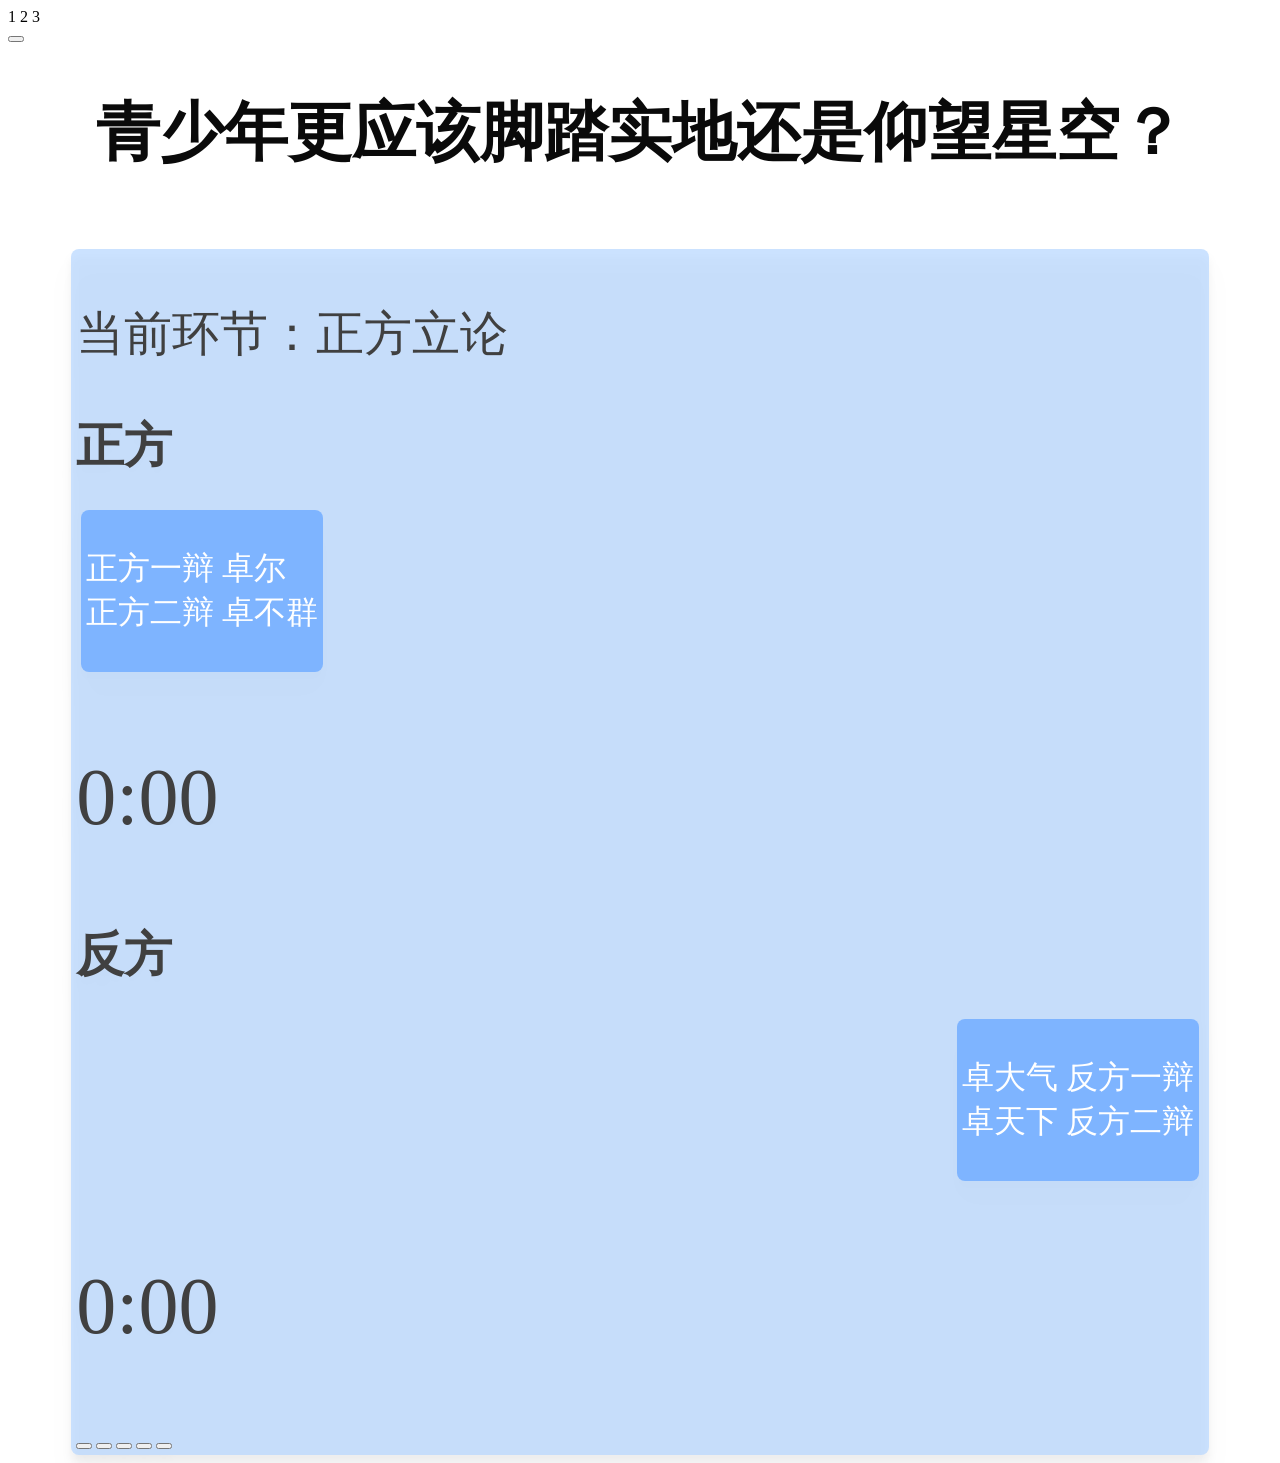
==== index.html @ 2a7ca3d4 "1" ====
<!DOCTYPE html>

<head>
    <meta charset="UTF-8">
    <link rel="stylesheet" type="text/css" href="Semantic-UI/semantic.min.css">
    <link rel="stylesheet" type="text/css" href="./static/index.css">
    <link rel="icon" href="./favicon.ico">
    <script src="https://code.jquery.com/jquery-3.1.1.min.js"
        integrity="sha256-hVVnYaiADRTO2PzUGmuLJr8BLUSjGIZsDYGmIJLv2b8=" crossorigin="anonymous"></script>
    <script src="Semantic-UI/semantic.min.js"></script>
    <script src="./static/index.js"></script>
    <title>辩论计时器</title>
</head>

<body onload="initialize()">
    <div class="pushable">
        <div class="ui sidebar inverted vertical menu">
            <a class="item" onclick="$('.ui.sidebar').sidebar('toggle');">
                1
            </a>
            <a class="item" onclick="initialize()">
                2
            </a>
            <a class="item" >
                3
            </a>
        </div>
        <div class="pusher" id="body">
            <button class="ui icon button" onclick="$('.ui.sidebar').sidebar('toggle');" style="position: fixed;">
                <i class="bars icon"></i>
            </button>
            <header>
                <h1 id="mainHeader">青少年更应该脚踏实地还是仰望星空</h1>
            </header>
            <div id="main">
                <div class="ui equal width stackable internally celled grid">
                    <div style="margin: auto;">
                        <p id="stage">当前环节：</p>
                    </div>
                    <div class="center aligned row">
                        <div class="column">
                            <div class="centralContent">
                                <h1>正方</h1>
                            </div>
                            <div class="content">
                                <div class="nameList" style="text-align: left;">
                                    <p id="nameListp">正方一辩 <br>正方二辩 </p>
                                </div>
                            </div>
                            <div class="centralContent">
                                <div class="timer">
                                    <p id="clockp">0:00</p>
                                </div>
                            </div>
                        </div>
                        <div class="column">
                            <div class="centralContent">
                                <h1>反方</h1>
                            </div>
                            <div class="content" style="margin-left: auto;">
                                <div class="nameList" style="text-align: right;">
                                    <p id="nameListn">反方一辩 <br>反方二辩 </p>
                                </div>
                            </div>
                            <div class="centralContent">
                                <div class="timer">
                                    <p id="clockn">0:00</p>
                                </div>
                            </div>
                        </div>
                    </div>
                    <div class="controlPanel" style="margin: auto;">
                        <button class="ui primary icon button" id="start" onclick="start()"><i class="play icon"></i></button>
                        <button class="ui icon button" id="pause" onclick="pause()"><i class="pause icon"></i></button>
                        <button class="ui icon button" id="" onclick="skipStage()"><i class="forward icon"></i></button>
                        <button class="ui icon button" id="" onclick="initialize()"><i class="undo icon"></i></button>
                        <button class="ui icon button" id="settings"><i class="cog icon"></i></button>
                    </div>
                </div>
            </div>
        </div>
    </div>
</body>
---- static/index.css ----
@font-face {
    font-family: MiSans;
    src: url(MiSans-Bold.ttf);
}

#body {
    background-image: url(https://api.lo-li.icu/Bing/);
    background-attachment: fixed;
    background-size: cover;
    inset: 0;
    z-index: -1;
    object-fit: cover;
    margin: 0;
}

header{
    display: flex; 
    align-items: center; 
    justify-content: center; 
    margin-top: 10px;
    padding-left: 10px;
    padding-right: 10px;
}

#mainHeader {
    display: block;
    padding: 10px;
    margin-left: 10px;
    margin-right: 10px;
    width: 100%;
    top: 0;
    color: #0a0a0a;
    align-items: center;
    max-width: fit-content;
    text-align: center;
    font-size: 4em;
    border-radius: 8px;
    border-width: 4px;
}

#main {
    margin: auto;
    margin-top: 20px;
    max-width: 90%;
    min-width: 350px;
    padding: 5px;
    background-color: rgba(182, 214, 255, 0.7);
    color: #404040;
    font-family: MiSans;
    border-radius: 8px;
    border-width: 4px;
    filter: drop-shadow(0 20px 13px rgb(0 0 0 / 0.03)) drop-shadow(0 8px 5px rgb(0 0 0 / 0.08));
}

h1{
    font-size: 3em;
    font-family: MiSans;
}

.content{
    background-color: rgb(126, 180, 255);
    max-width: fit-content;
    border-radius: 8px;
    border-width: 4px;
    color: white;
    padding: 5px;
    display: block;
    margin: 5px;
}
.centralContent{
    margin: 0,auto;
} 

.nameList{
    font-size: 2em;
}

.timer{
    font-size: 5em;
}

#stage{
    font-size: 3em;
}

.i{
    margin: auto;
}

* {
    box-sizing: border-box;
    scrollbar-width: none;
    font-family: MiSans;
}
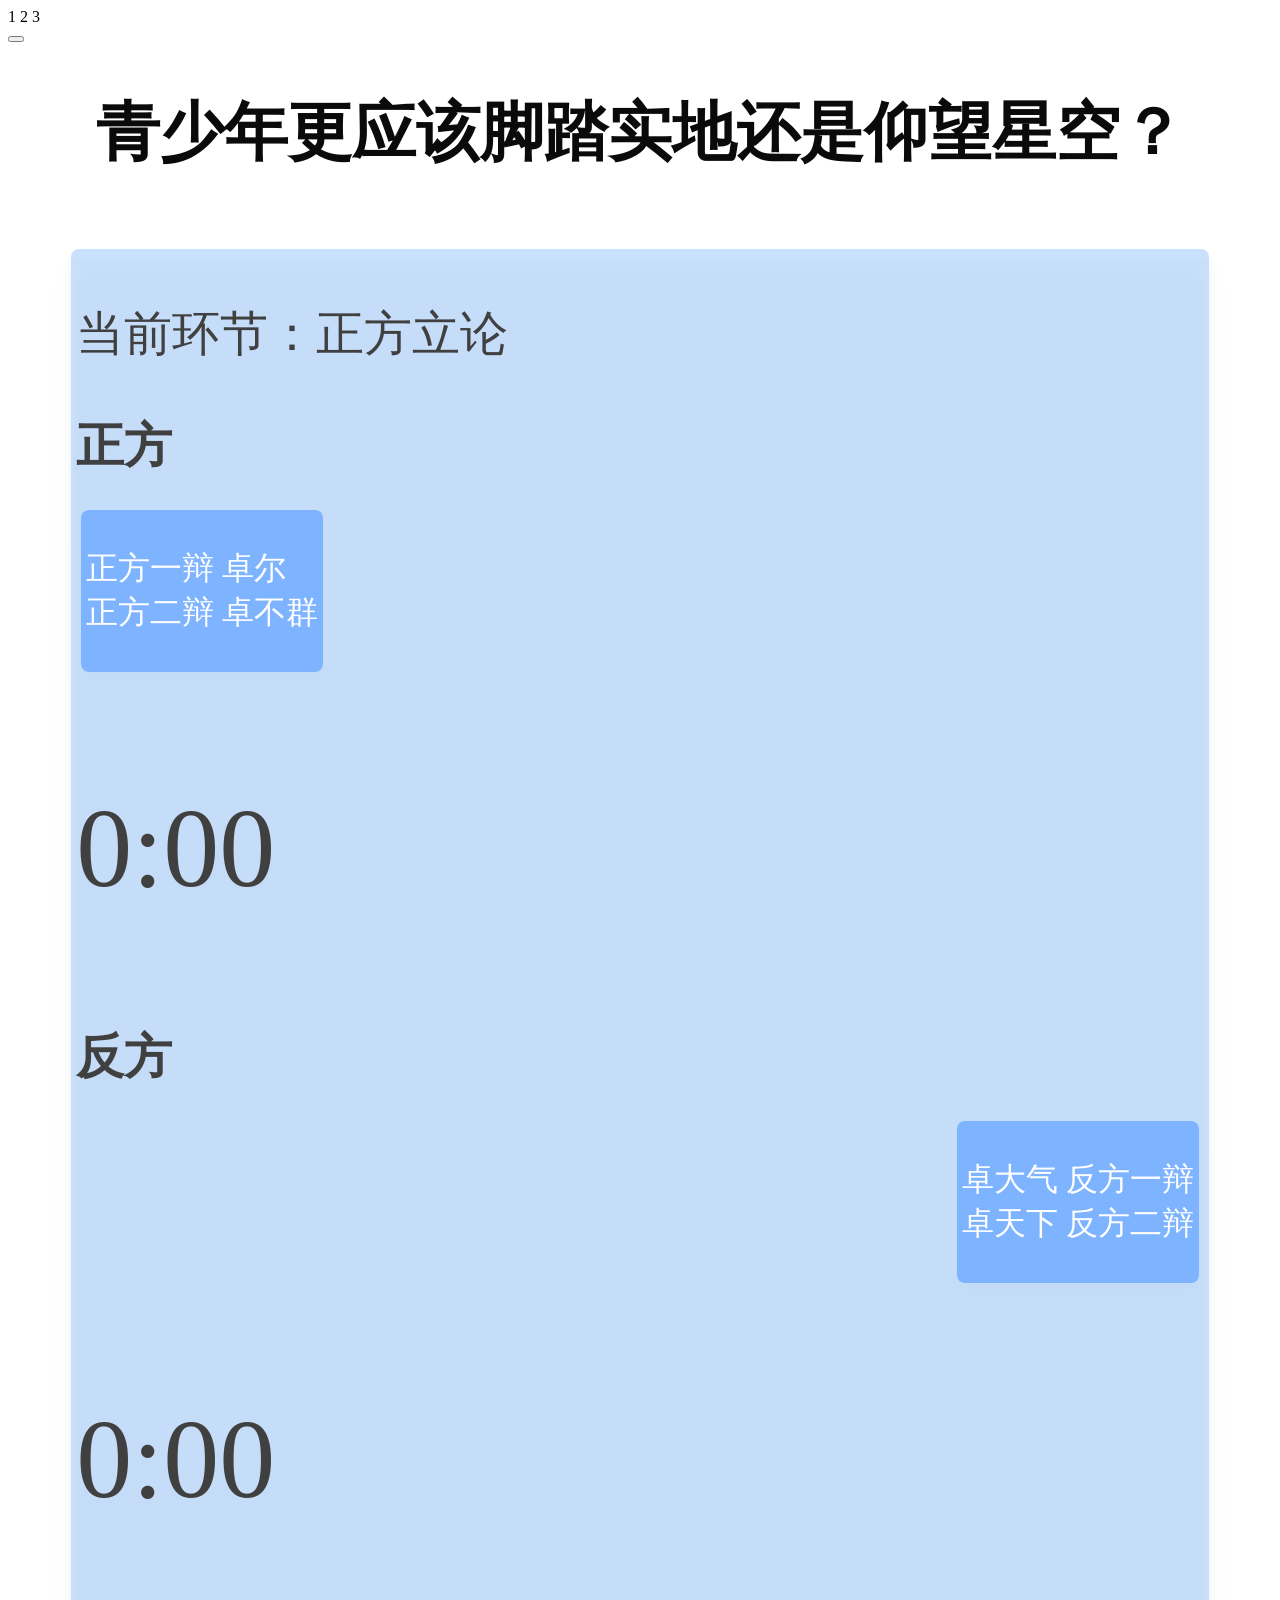
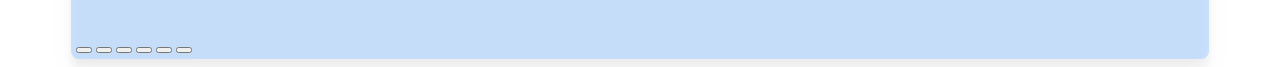
==== commit a4437ebb: "计时功能OK" ====
--- a/index.html
+++ b/index.html
@@ -12,7 +12,7 @@
     <title>辩论计时器</title>
 </head>
 
-<body onload="initialize()">
+<body>
     <div class="pushable">
         <div class="ui sidebar inverted vertical menu">
             <a class="item" onclick="$('.ui.sidebar').sidebar('toggle');">
@@ -21,7 +21,7 @@
             <a class="item" onclick="initialize()">
                 2
             </a>
-            <a class="item" >
+            <a class="item">
                 3
             </a>
         </div>
@@ -70,9 +70,10 @@
                         </div>
                     </div>
                     <div class="controlPanel" style="margin: auto;">
-                        <button class="ui primary icon button" id="start" onclick="start()"><i class="play icon"></i></button>
-                        <button class="ui icon button" id="pause" onclick="pause()"><i class="pause icon"></i></button>
-                        <button class="ui icon button" id="" onclick="skipStage()"><i class="forward icon"></i></button>
+                        <button class="ui primary icon button" id="start"><i class="play icon"></i></button>
+                        <button class="ui icon button" id="pause"><i class="pause icon"></i></button>
+                        <button class="ui icon button" id="exchange" onclick=""><i class="exchange icon"></i></button>
+                        <button class="ui icon button" id="" onclick=""><i class="forward icon"></i></button>
                         <button class="ui icon button" id="" onclick="initialize()"><i class="undo icon"></i></button>
                         <button class="ui icon button" id="settings"><i class="cog icon"></i></button>
                     </div>
@@ -80,4 +81,8 @@
             </div>
         </div>
     </div>
+    <script>
+        initialize();
+        document.getElementById("start").addEventListener('click',start())
+    </script>
 </body>
--- a/static/index.css
+++ b/static/index.css
@@ -76,7 +76,7 @@
 }
 
 .timer{
-    font-size: 5em;
+    font-size: 7em;
 }
 
 #stage{
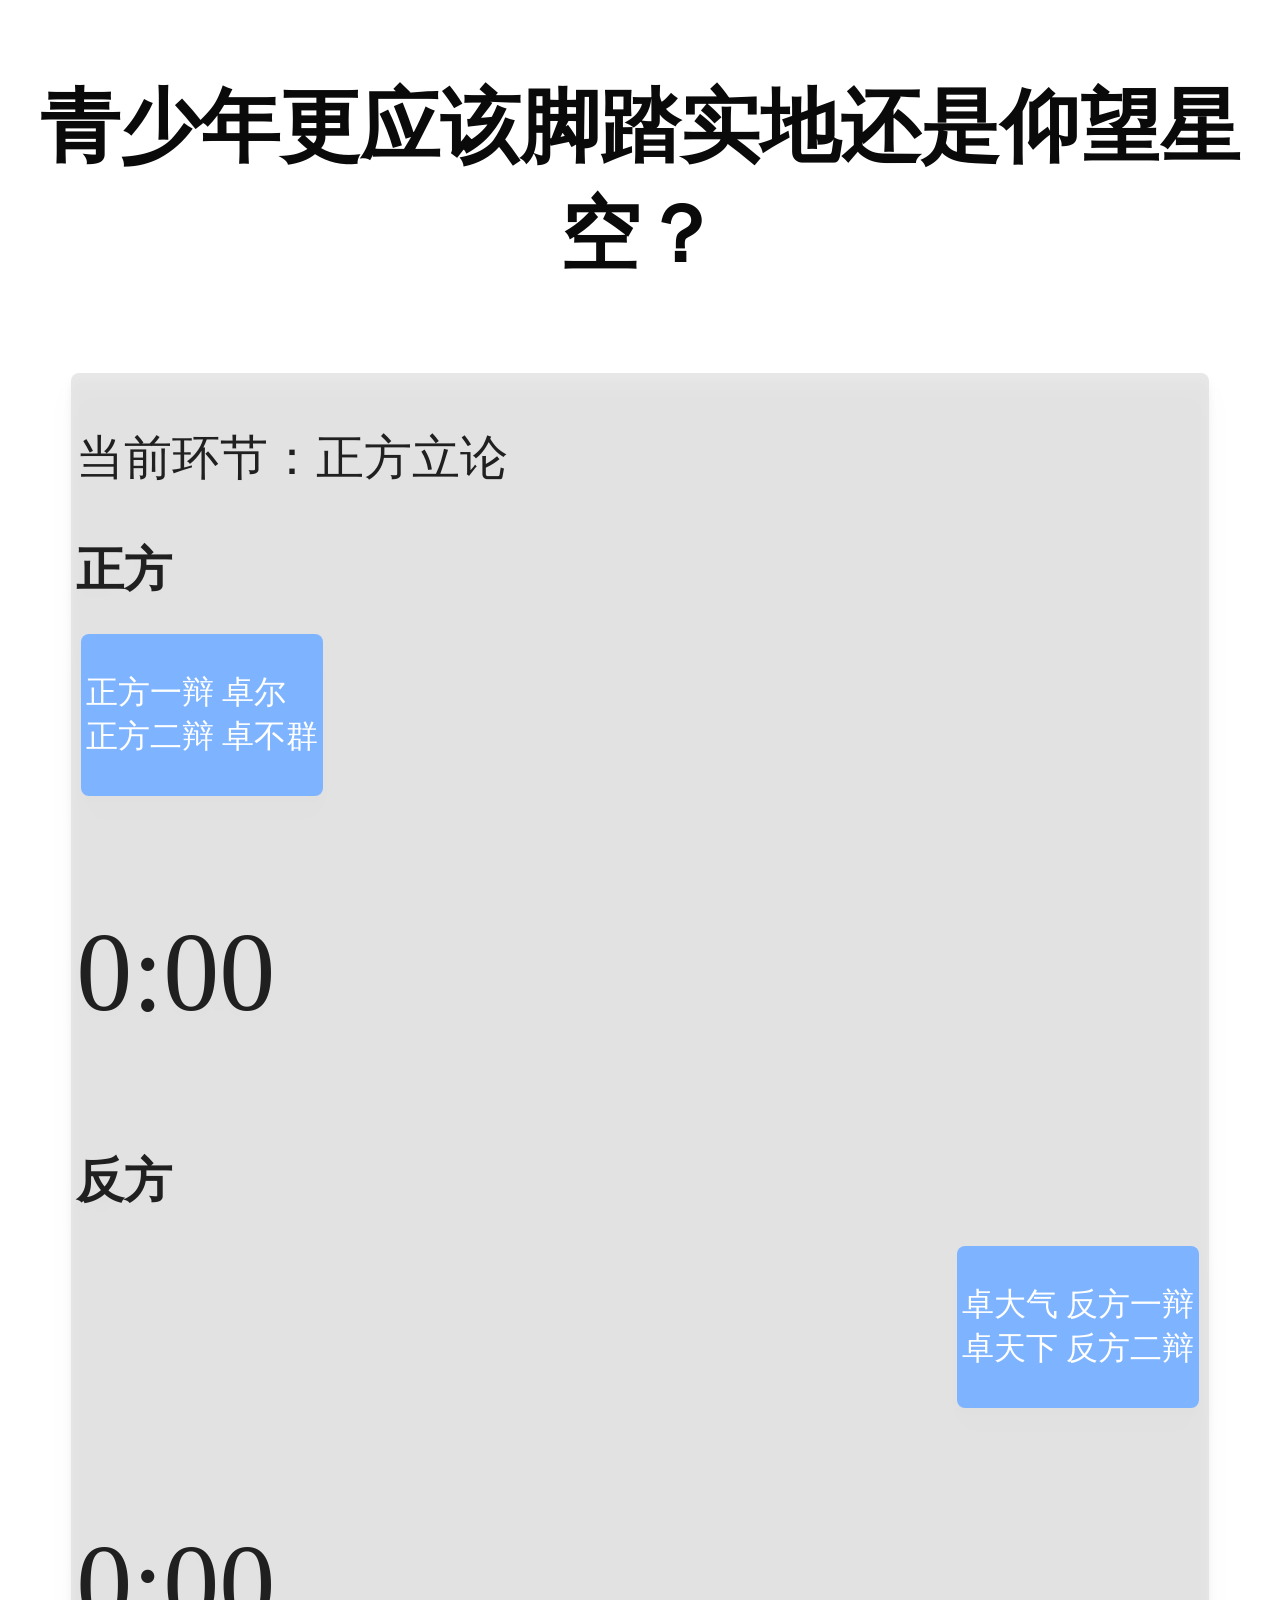
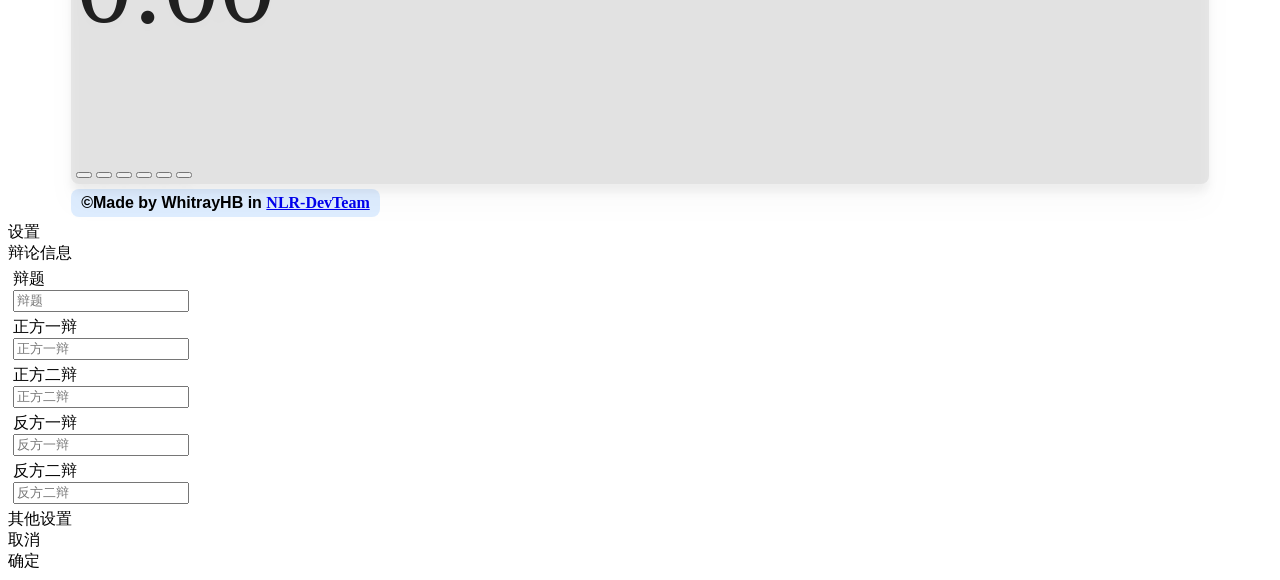
==== commit 4022c2a2: "v0.1!" ====
--- a/index.html
+++ b/index.html
@@ -14,21 +14,21 @@
 
 <body>
     <div class="pushable">
-        <div class="ui sidebar inverted vertical menu">
-            <a class="item" onclick="$('.ui.sidebar').sidebar('toggle');">
-                1
-            </a>
-            <a class="item" onclick="initialize()">
-                2
-            </a>
-            <a class="item">
-                3
-            </a>
-        </div>
         <div class="pusher" id="body">
+            <!--<div class="ui sidebar inverted vertical menu">
+                <a class="item" onclick="$('.ui.sidebar').sidebar('toggle');">
+                    1
+                </a>
+                <a class="item" onclick="initialize()">
+                    2
+                </a>
+                <a class="item">
+                    3
+                </a>
+            </div>
             <button class="ui icon button" onclick="$('.ui.sidebar').sidebar('toggle');" style="position: fixed;">
                 <i class="bars icon"></i>
-            </button>
+            </button>-->
             <header>
                 <h1 id="mainHeader">青少年更应该脚踏实地还是仰望星空</h1>
             </header>
@@ -70,19 +70,92 @@
                         </div>
                     </div>
                     <div class="controlPanel" style="margin: auto;">
-                        <button class="ui primary icon button" id="start"><i class="play icon"></i></button>
-                        <button class="ui icon button" id="pause"><i class="pause icon"></i></button>
-                        <button class="ui icon button" id="exchange" onclick=""><i class="exchange icon"></i></button>
+                        <button class="ui green icon button" id="start"><i class="play icon"></i></button>
+                        <button class="ui secondary icon button" id="pause"><i class="pause icon"></i></button>
+                        <button class="ui primary icon button" id="exchange" onclick=""><i
+                                class="exchange icon"></i></button>
                         <button class="ui icon button" id="" onclick=""><i class="forward icon"></i></button>
                         <button class="ui icon button" id="" onclick="initialize()"><i class="undo icon"></i></button>
-                        <button class="ui icon button" id="settings"><i class="cog icon"></i></button>
+                        <button class="ui icon button" id="settings" onclick="$('.ui.modal').modal('show');"><i
+                                class="cog icon"></i></button>
                     </div>
                 </div>
+            </div>
+            <footer>©Made by WhitrayHB in <a href="https://nlrdev.top">NLR-DevTeam</a></footer>
+        </div>
+    </div>
+    <div class="ui modal" id="settings">
+        <i class="close icon"></i>
+        <div class="header">
+            设置
+        </div>
+        <div class="ui equal width stackable internally celled grid">
+            <div class="center aligned row">
+                <div class="column">
+                    <div class="header">
+                        辩论信息
+                    </div>
+                    <div class="ui labeled input">
+                        <div class="ui label">
+                            辩题
+                        </div>
+                        <input type="text" placeholder="辩题" id="title">
+                    </div>
+                    <div class="ui labeled input">
+                        <div class="ui label">
+                            正方一辩
+                        </div>
+                        <input type="text" placeholder="正方一辩" id="pos1">
+                    </div>
+                    <div class="ui labeled input">
+                        <div class="ui label">
+                            正方二辩
+                        </div>
+                        <input type="text" placeholder="正方二辩" id="pos2">
+                    </div>
+                    <div class="ui labeled input">
+                        <div class="ui label">
+                            反方一辩
+                        </div>
+                        <input type="text" placeholder="反方一辩" id="neg1">
+                    </div>
+                    <div class="ui labeled input">
+                        <div class="ui label">
+                            反方二辩
+                        </div>
+                        <input type="text" placeholder="反方二辩" id="neg2">
+                    </div>
+                </div>
+                <div class="column">
+                    <div class="header">
+                        其他设置
+                    </div>
+                </div>
+            </div>
+        </div>
+        <div class="actions">
+            <div class="ui black deny button">
+                取消
+                <i class="close icon"></i>
+            </div>
+            <div class="ui positive right labeled icon button" onclick="readInformation()">
+                确定
+                <i class="checkmark icon"></i>
             </div>
         </div>
     </div>
     <script>
         initialize();
-        document.getElementById("start").addEventListener('click',start())
+        document.getElementById("start").addEventListener('click', start);
+        $(document).keydown(function (event) {
+            if (event.keyCode == 32) {
+                document.getElementById("exchange").click();
+            }
+        });
+        $(document).keydown(function (event) {
+            if (event.keyCode == 13) {
+                document.getElementById("start").click();
+            }
+        });
     </script>
 </body>
--- a/static/index.css
+++ b/static/index.css
@@ -1,6 +1,10 @@
 @font-face {
     font-family: MiSans;
     src: url(MiSans-Bold.ttf);
+}
+@font-face {
+    font-family: Title;
+    src: url(title.ttf);
 }
 
 #body {
@@ -33,9 +37,10 @@
     align-items: center;
     max-width: fit-content;
     text-align: center;
-    font-size: 4em;
+    font-size: 5em;
     border-radius: 8px;
     border-width: 4px;
+    font-family: Title;
 }
 
 #main {
@@ -44,8 +49,8 @@
     max-width: 90%;
     min-width: 350px;
     padding: 5px;
-    background-color: rgba(182, 214, 255, 0.7);
-    color: #404040;
+    background-color: rgba(221, 221, 221, 0.7);
+    color: #202020;
     font-family: MiSans;
     border-radius: 8px;
     border-width: 4px;
@@ -92,3 +97,23 @@
     scrollbar-width: none;
     font-family: MiSans;
 }
+
+footer {
+    text-align: center;
+    font-family: sans-serif;
+    margin-top: 5px;
+    margin-bottom: 5px;
+    margin-left: 5%;
+    padding: 5px;
+    padding-left: 10px;
+    padding-right: 10px;
+    font-weight: bold;
+    background-color: rgb(209, 229, 255, 0.7);
+    border-radius: 8px;
+    border-width: 4px;
+    width: fit-content;
+}
+
+.ui.input{
+    margin: 5px;
+}
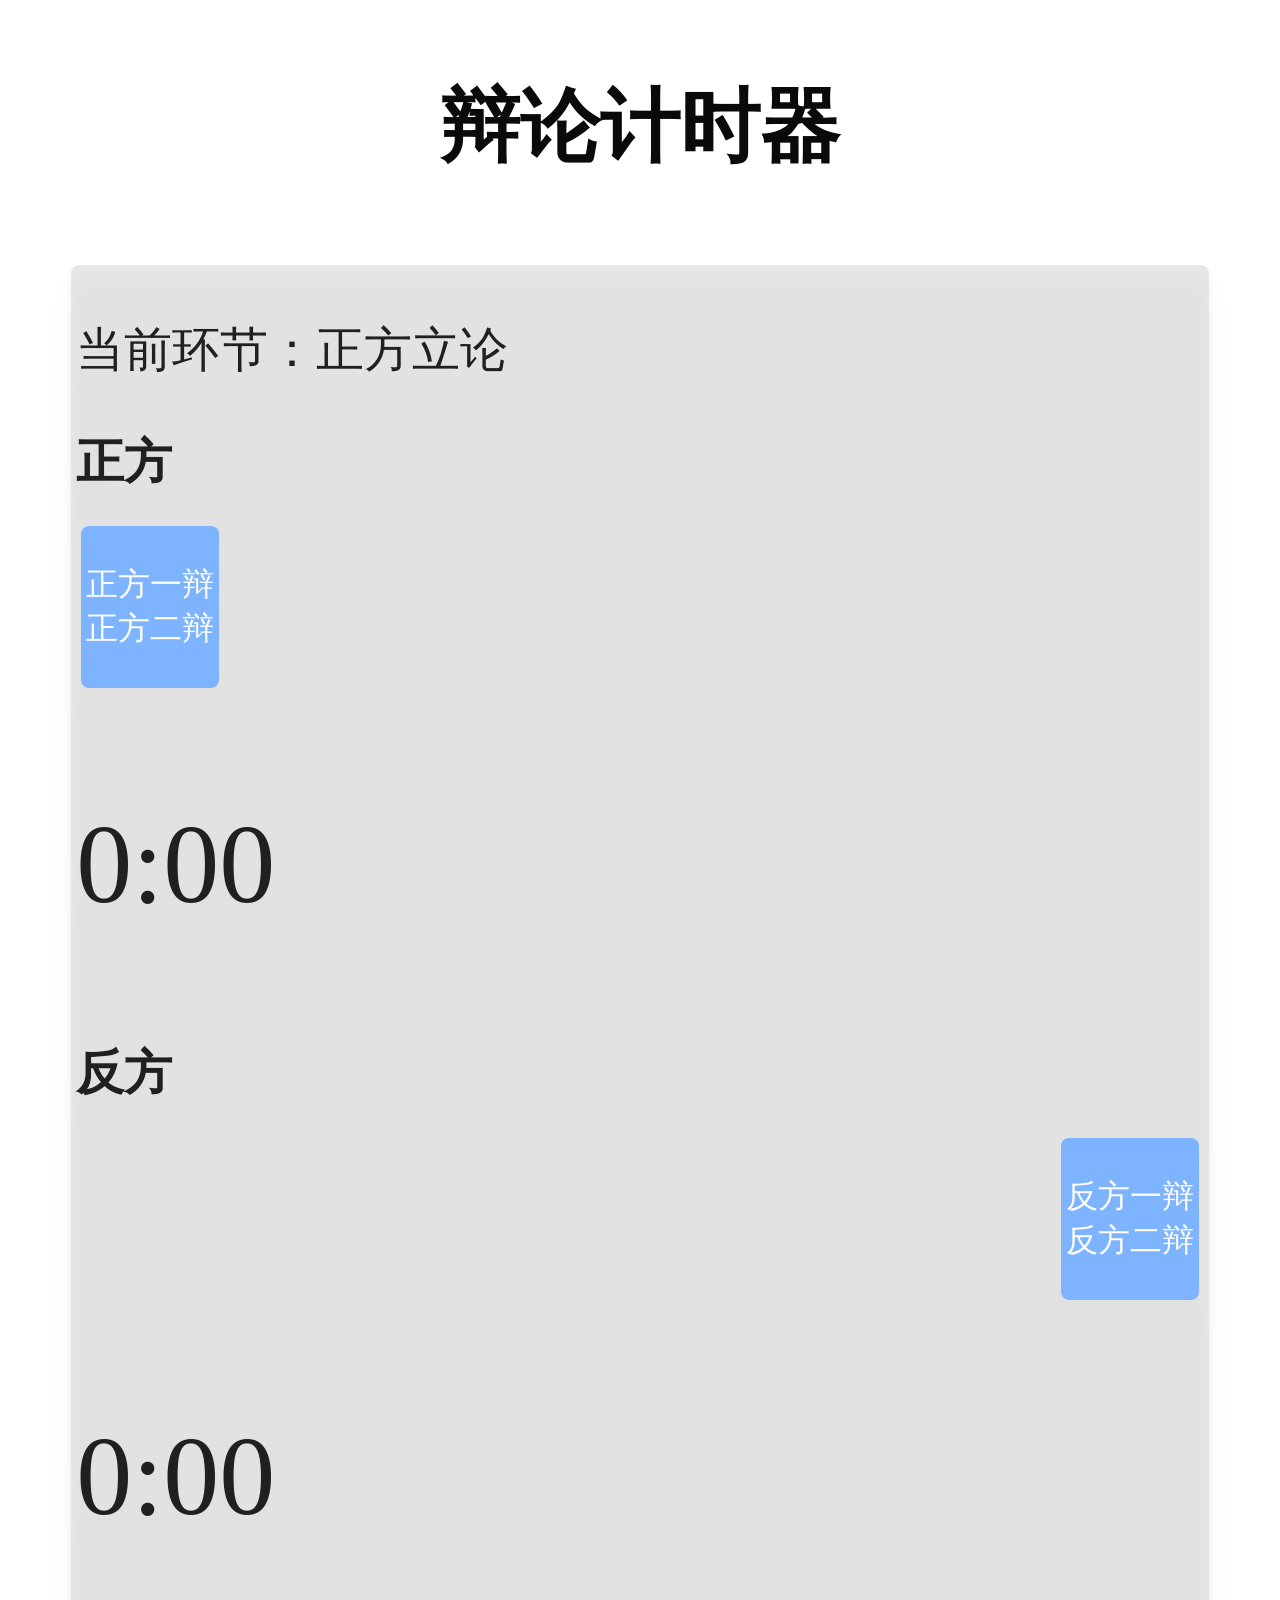
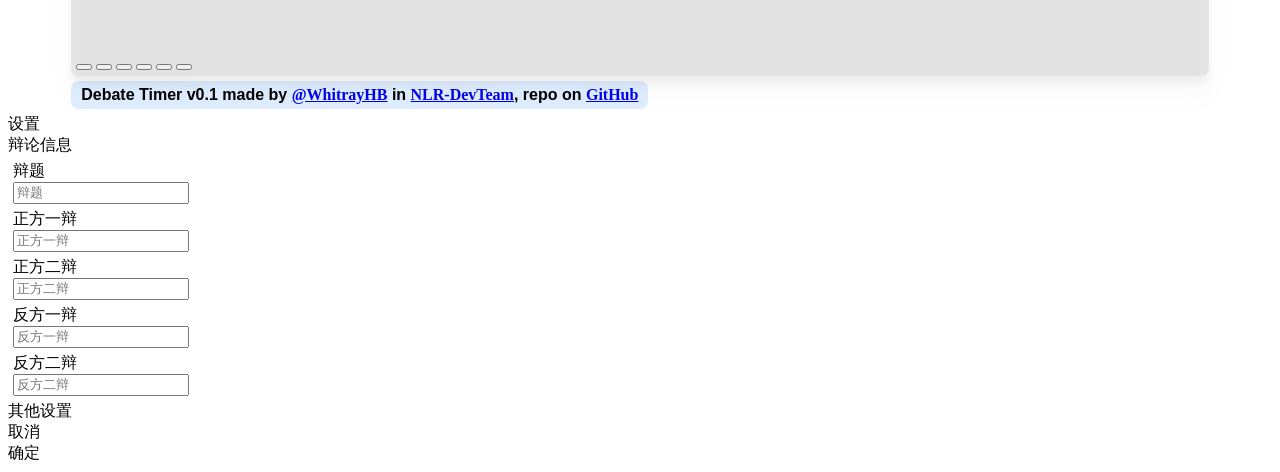
==== commit 97b10358: "小调整" ====
--- a/index.html
+++ b/index.html
@@ -30,7 +30,7 @@
                 <i class="bars icon"></i>
             </button>-->
             <header>
-                <h1 id="mainHeader">青少年更应该脚踏实地还是仰望星空</h1>
+                <h1 id="mainHeader">辩论计时器</h1>
             </header>
             <div id="main">
                 <div class="ui equal width stackable internally celled grid">
@@ -81,7 +81,7 @@
                     </div>
                 </div>
             </div>
-            <footer>©Made by WhitrayHB in <a href="https://nlrdev.top">NLR-DevTeam</a></footer>
+            <footer>Debate Timer v0.1 made by <a href = "https://whitrayhb.top">@WhitrayHB</a> in <a href="https://nlrdev.top">NLR-DevTeam</a>, repo on <a href="https://github.com/NLR-DevTeam/DebateTimer">GitHub</a></footer>
         </div>
     </div>
     <div class="ui modal" id="settings">
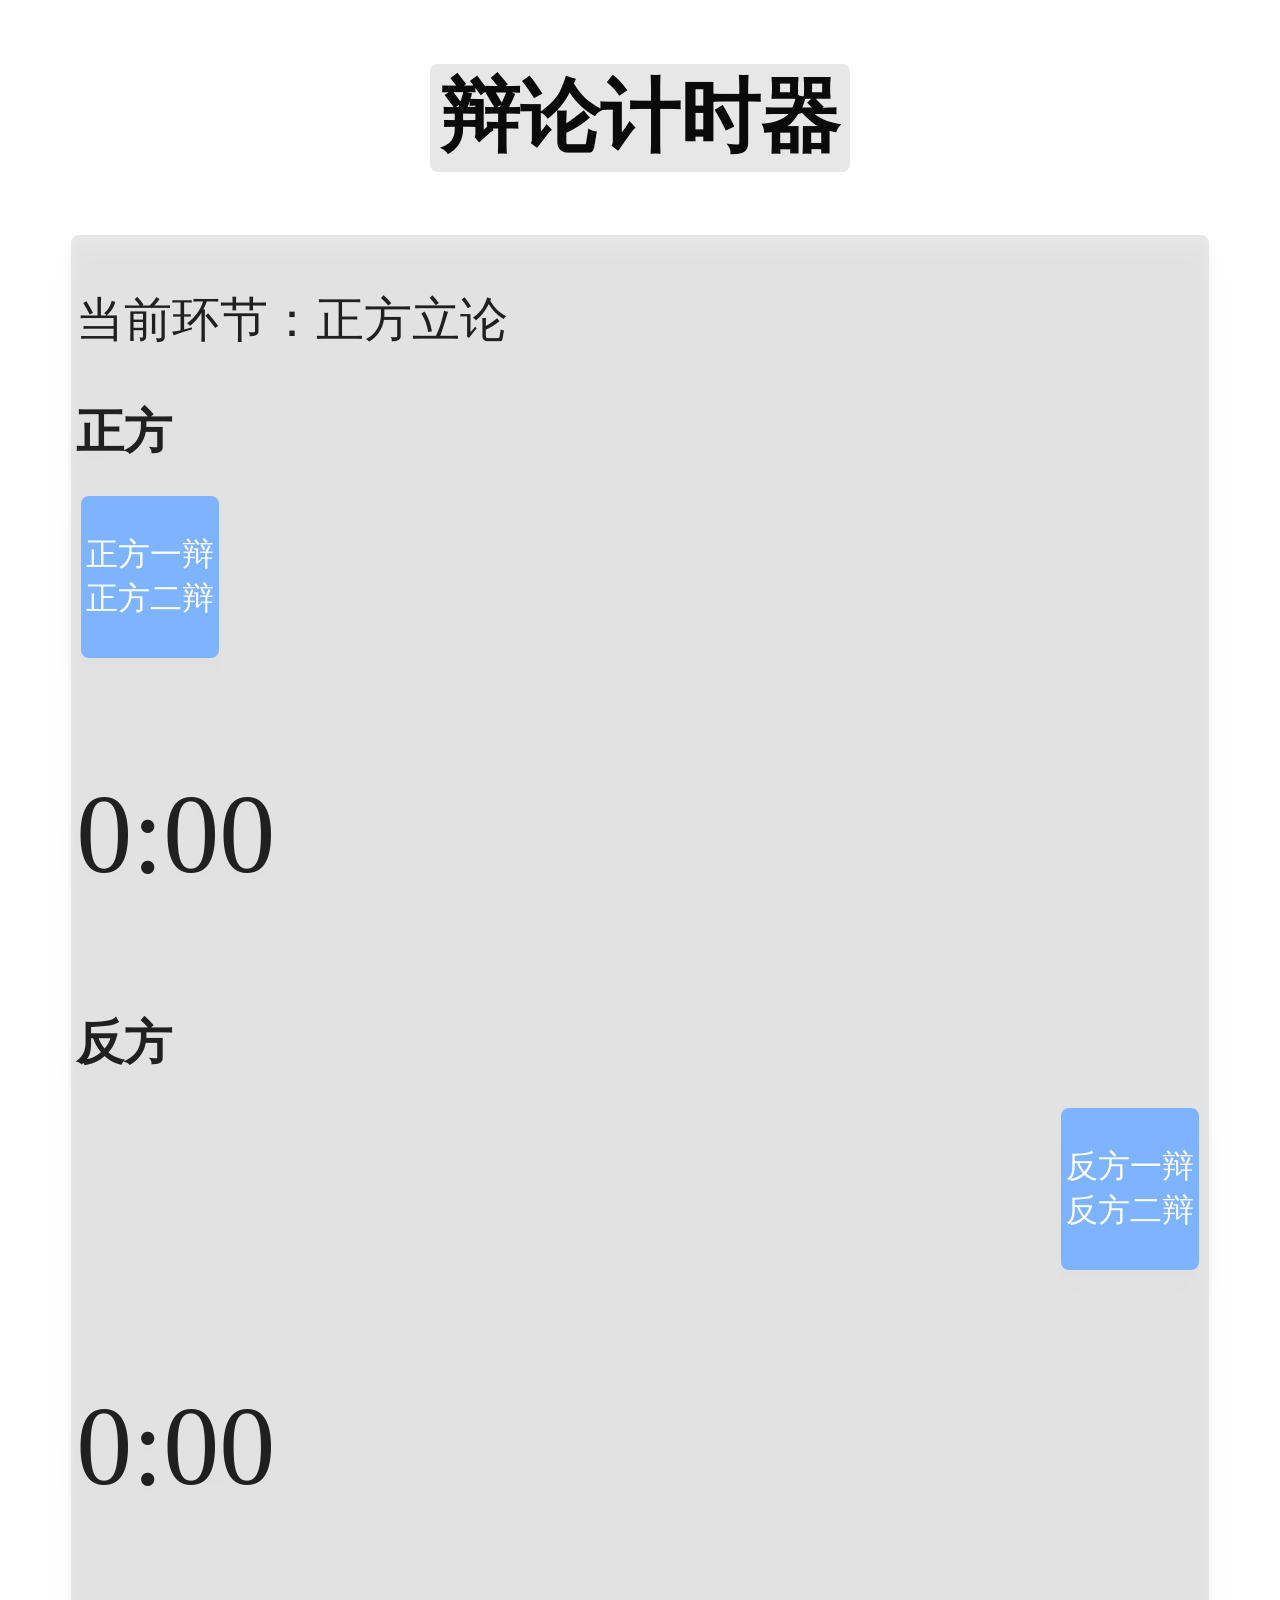
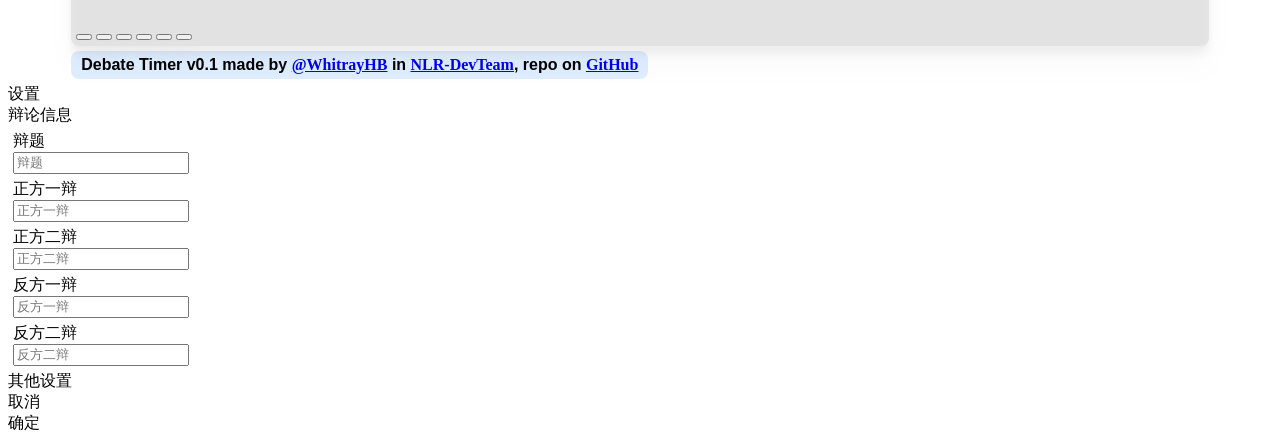
==== commit e6c4d8c6: "修bug" ====
--- a/index.html
+++ b/index.html
@@ -5,8 +5,7 @@
     <link rel="stylesheet" type="text/css" href="Semantic-UI/semantic.min.css">
     <link rel="stylesheet" type="text/css" href="./static/index.css">
     <link rel="icon" href="./favicon.ico">
-    <script src="https://code.jquery.com/jquery-3.1.1.min.js"
-        integrity="sha256-hVVnYaiADRTO2PzUGmuLJr8BLUSjGIZsDYGmIJLv2b8=" crossorigin="anonymous"></script>
+    <script src="./static/jquery-3.1.1.min.js"></script>
     <script src="Semantic-UI/semantic.min.js"></script>
     <script src="./static/index.js"></script>
     <title>辩论计时器</title>
@@ -74,8 +73,8 @@
                         <button class="ui secondary icon button" id="pause"><i class="pause icon"></i></button>
                         <button class="ui primary icon button" id="exchange" onclick=""><i
                                 class="exchange icon"></i></button>
-                        <button class="ui icon button" id="" onclick=""><i class="forward icon"></i></button>
-                        <button class="ui icon button" id="" onclick="initialize()"><i class="undo icon"></i></button>
+                        <button class="ui icon button" id="skip" onclick="skipStage()"><i class="forward icon"></i></button>
+                        <button class="ui icon button" id="reset" onclick="initialize()"><i class="undo icon"></i></button>
                         <button class="ui icon button" id="settings" onclick="$('.ui.modal').modal('show');"><i
                                 class="cog icon"></i></button>
                     </div>
@@ -134,7 +133,7 @@
             </div>
         </div>
         <div class="actions">
-            <div class="ui black deny button">
+            <div class="ui secondary right labeled icon button">
                 取消
                 <i class="close icon"></i>
             </div>
@@ -146,16 +145,5 @@
     </div>
     <script>
         initialize();
-        document.getElementById("start").addEventListener('click', start);
-        $(document).keydown(function (event) {
-            if (event.keyCode == 32) {
-                document.getElementById("exchange").click();
-            }
-        });
-        $(document).keydown(function (event) {
-            if (event.keyCode == 13) {
-                document.getElementById("start").click();
-            }
-        });
     </script>
 </body>
--- a/static/index.css
+++ b/static/index.css
@@ -8,7 +8,7 @@
 }
 
 #body {
-    background-image: url(https://api.lo-li.icu/Bing/);
+    background-image: url(https://api.cyrilstudio.top/bing/image.php);
     background-attachment: fixed;
     background-size: cover;
     inset: 0;
@@ -28,7 +28,8 @@
 
 #mainHeader {
     display: block;
-    padding: 10px;
+    padding-left: 10px;
+    padding-right: 10px;
     margin-left: 10px;
     margin-right: 10px;
     width: 100%;
@@ -41,11 +42,12 @@
     border-radius: 8px;
     border-width: 4px;
     font-family: Title;
+    background-color: rgba(221, 221, 221, 0.7);
 }
 
 #main {
     margin: auto;
-    margin-top: 20px;
+    margin-top: 10px;
     max-width: 90%;
     min-width: 350px;
     padding: 5px;
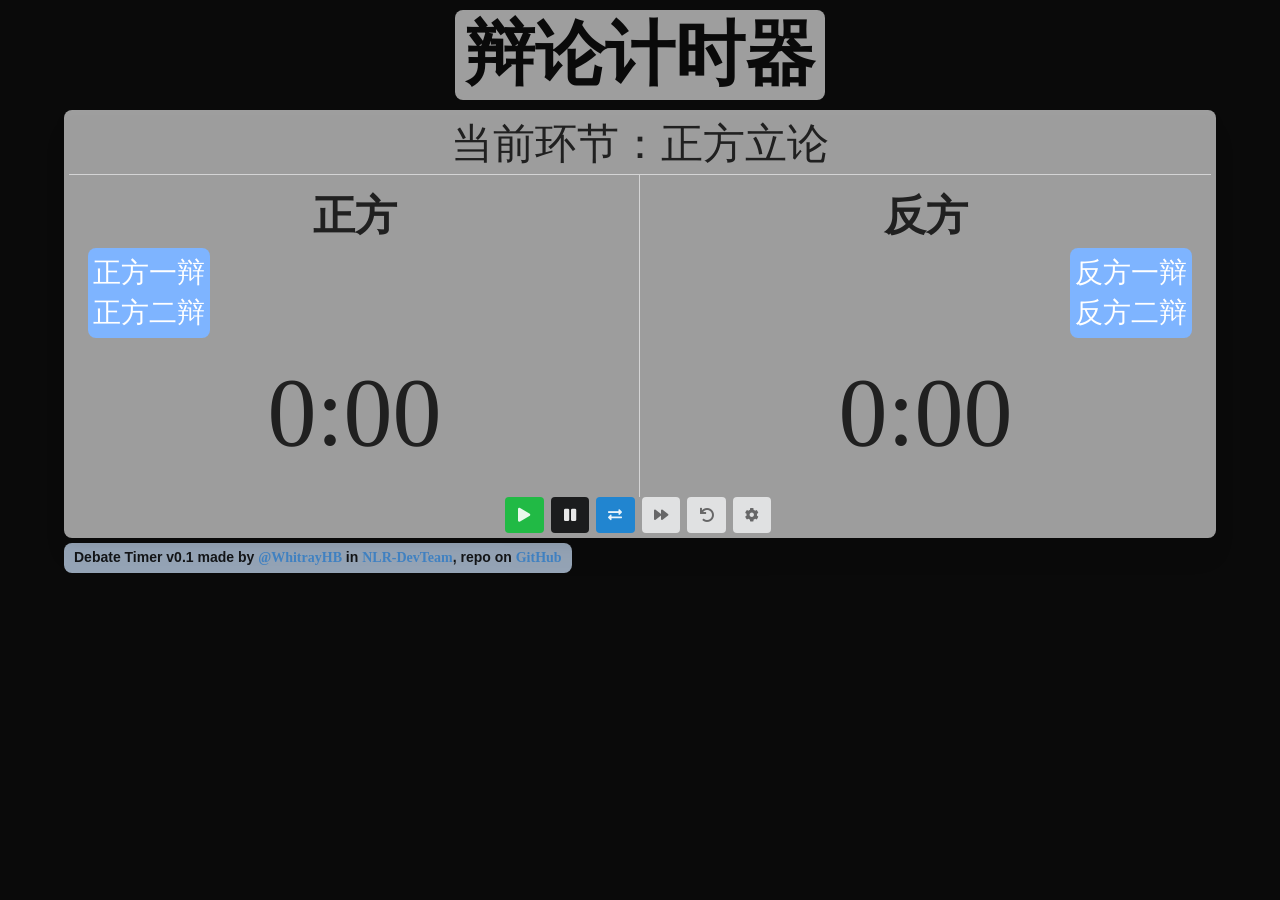
==== commit 0fcc56c4: "background upd" ====
--- a/index.html
+++ b/index.html
@@ -73,14 +73,18 @@
                         <button class="ui secondary icon button" id="pause"><i class="pause icon"></i></button>
                         <button class="ui primary icon button" id="exchange" onclick=""><i
                                 class="exchange icon"></i></button>
-                        <button class="ui icon button" id="skip" onclick="skipStage()"><i class="forward icon"></i></button>
-                        <button class="ui icon button" id="reset" onclick="initialize()"><i class="undo icon"></i></button>
+                        <button class="ui icon button" id="skip" onclick="skipStage()"><i
+                                class="forward icon"></i></button>
+                        <button class="ui icon button" id="reset" onclick="initialize()"><i
+                                class="undo icon"></i></button>
                         <button class="ui icon button" id="settings" onclick="$('.ui.modal').modal('show');"><i
                                 class="cog icon"></i></button>
                     </div>
                 </div>
             </div>
-            <footer>Debate Timer v0.1 made by <a href = "https://whitrayhb.top">@WhitrayHB</a> in <a href="https://nlrdev.top">NLR-DevTeam</a>, repo on <a href="https://github.com/NLR-DevTeam/DebateTimer">GitHub</a></footer>
+            <footer>Debate Timer v0.1 made by <a href="https://whitrayhb.top">@WhitrayHB</a> in <a
+                    href="https://nlrdev.top">NLR-DevTeam</a>, repo on <a
+                    href="https://github.com/NLR-DevTeam/DebateTimer">GitHub</a></footer>
         </div>
     </div>
     <div class="ui modal" id="settings">
@@ -91,49 +95,58 @@
         <div class="ui equal width stackable internally celled grid">
             <div class="center aligned row">
                 <div class="column">
-                    <div class="header">
-                        辩论信息
-                    </div>
-                    <div class="ui labeled input">
-                        <div class="ui label">
-                            辩题
+                    <div style="width: 100%;">
+                        <div class="header">
+                            <h3>辩论信息</h3>
                         </div>
-                        <input type="text" placeholder="辩题" id="title">
-                    </div>
-                    <div class="ui labeled input">
-                        <div class="ui label">
-                            正方一辩
+                        <div class="ui fluid labeled input">
+                            <div class="ui label">
+                                辩题
+                            </div>
+                            <input type="text" placeholder="辩题" id="title">
                         </div>
-                        <input type="text" placeholder="正方一辩" id="pos1">
-                    </div>
-                    <div class="ui labeled input">
-                        <div class="ui label">
-                            正方二辩
+                        <div class="ui fluid labeled input">
+                            <div class="ui label">
+                                正方一辩
+                            </div>
+                            <input type="text" placeholder="正方一辩" id="pos1">
                         </div>
-                        <input type="text" placeholder="正方二辩" id="pos2">
-                    </div>
-                    <div class="ui labeled input">
-                        <div class="ui label">
-                            反方一辩
+                        <div class="ui fluid labeled input">
+                            <div class="ui label">
+                                正方二辩
+                            </div>
+                            <input type="text" placeholder="正方二辩" id="pos2">
                         </div>
-                        <input type="text" placeholder="反方一辩" id="neg1">
-                    </div>
-                    <div class="ui labeled input">
-                        <div class="ui label">
-                            反方二辩
+                        <div class="ui fluid labeled input">
+                            <div class="ui label">
+                                反方一辩
+                            </div>
+                            <input type="text" placeholder="反方一辩" id="neg1">
                         </div>
-                        <input type="text" placeholder="反方二辩" id="neg2">
+                        <div class="ui fluid labeled input">
+                            <div class="ui label">
+                                反方二辩
+                            </div>
+                            <input type="text" placeholder="反方二辩" id="neg2">
+                        </div>
                     </div>
                 </div>
                 <div class="column">
                     <div class="header">
-                        其他设置
+                        <h3>其他设置</h3>
                     </div>
+                    <div class="ui fluid labeled action input">
+                        <div class="ui label">
+                            背景样式
+                        </div>
+                        <input type="text" id="bgSetting" placeholder="默认：Bing每日一图" value="https://api.whitrayhb.top:19960/BingImage.php">
+                        <button class="ui blue button" onclick=setBackground()>确认</button>
+                      </div>
                 </div>
             </div>
         </div>
         <div class="actions">
-            <div class="ui secondary right labeled icon button">
+            <div class="ui secondary right labeled icon button" onclick="$('.ui.modal').modal('hide');">
                 取消
                 <i class="close icon"></i>
             </div>
--- a/static/index.css
+++ b/static/index.css
@@ -8,7 +8,8 @@
 }
 
 #body {
-    background-image: url(https://api.cyrilstudio.top/bing/image.php);
+    background-color: rgb(10,10,10);
+    background-image: url(https://api.whitrayhb.top:19960/BingImage.php);
     background-attachment: fixed;
     background-size: cover;
     inset: 0;
